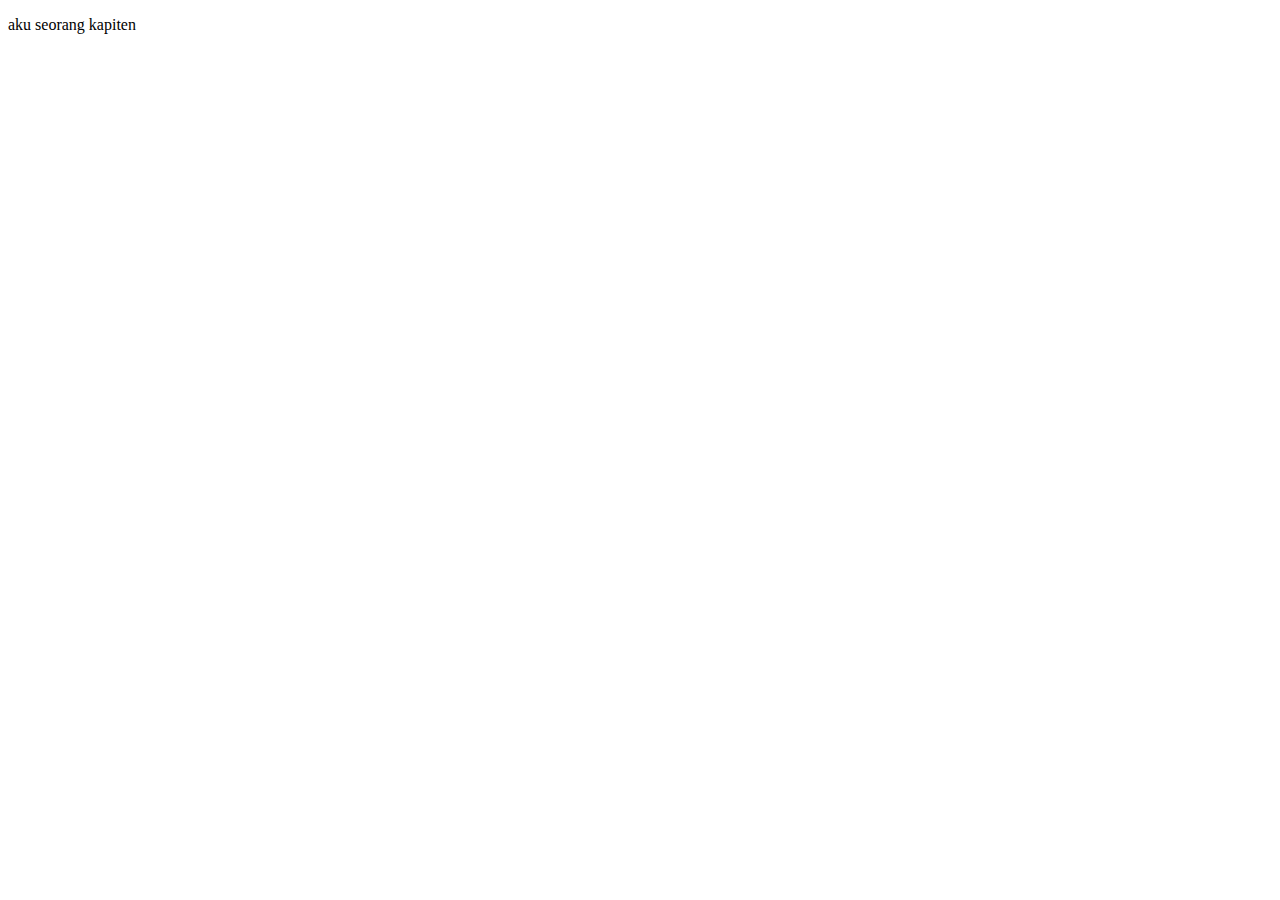
==== index.html @ fc20cdc6 "add index file" ====
<!DOCTYPE html>
<html>
<head>
    <meta charset='utf-8'>
    <meta http-equiv='X-UA-Compatible' content='IE=edge'>
    <title>Page Title</title>
    <meta name='viewport' content='width=device-width, initial-scale=1'>
    <link rel='stylesheet' type='text/css' media='screen' href='main.css'>
    <script src='main.js'></script>
</head>
<body>
    <p>aku seorang kapiten</p>
    
</body>
</html>
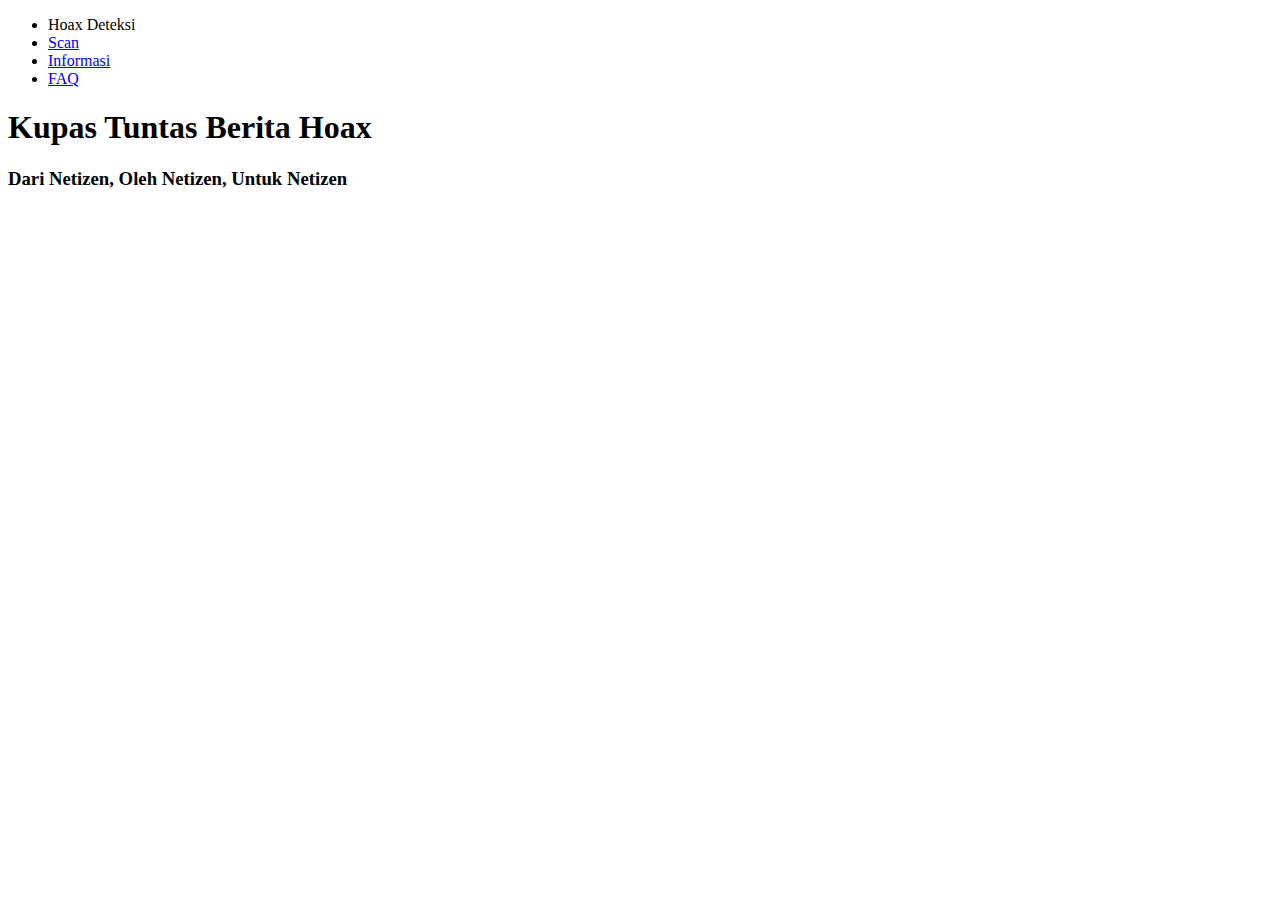
==== commit 58a5d51b: "updated home page" ====
--- a/index.html
+++ b/index.html
@@ -3,13 +3,35 @@
 <head>
     <meta charset='utf-8'>
     <meta http-equiv='X-UA-Compatible' content='IE=edge'>
-    <title>Page Title</title>
+    <title>Hoax Detection</title>
     <meta name='viewport' content='width=device-width, initial-scale=1'>
     <link rel='stylesheet' type='text/css' media='screen' href='main.css'>
-    <script src='main.js'></script>
 </head>
 <body>
-    <p>aku seorang kapiten</p>
-    
+    <header>
+        <nav class="navbar">
+            <ul>
+                <li class="webname">Hoax Deteksi</li>
+                <li><a href="#home">Scan</a></li>
+                <li><a href="/informasi.html">Informasi</a></li>
+                <li><a href="#faq">FAQ</a></li>
+            </ul>
+        </nav>
+        <div class="jumbotron">
+            <div class="desc">
+                <h1 class="center-header">Kupas Tuntas Berita Hoax</h1>
+                <h3 class="center-header">Dari Netizen, Oleh Netizen, Untuk Netizen</h3>
+            </div>
+            <div class="img-header">
+                <img id="image-header" src=""
+            </div>
+        </div>
+    </header>
+
+    <main>
+        <div class="content">
+            
+        </div>
+    </main>
 </body>
 </html>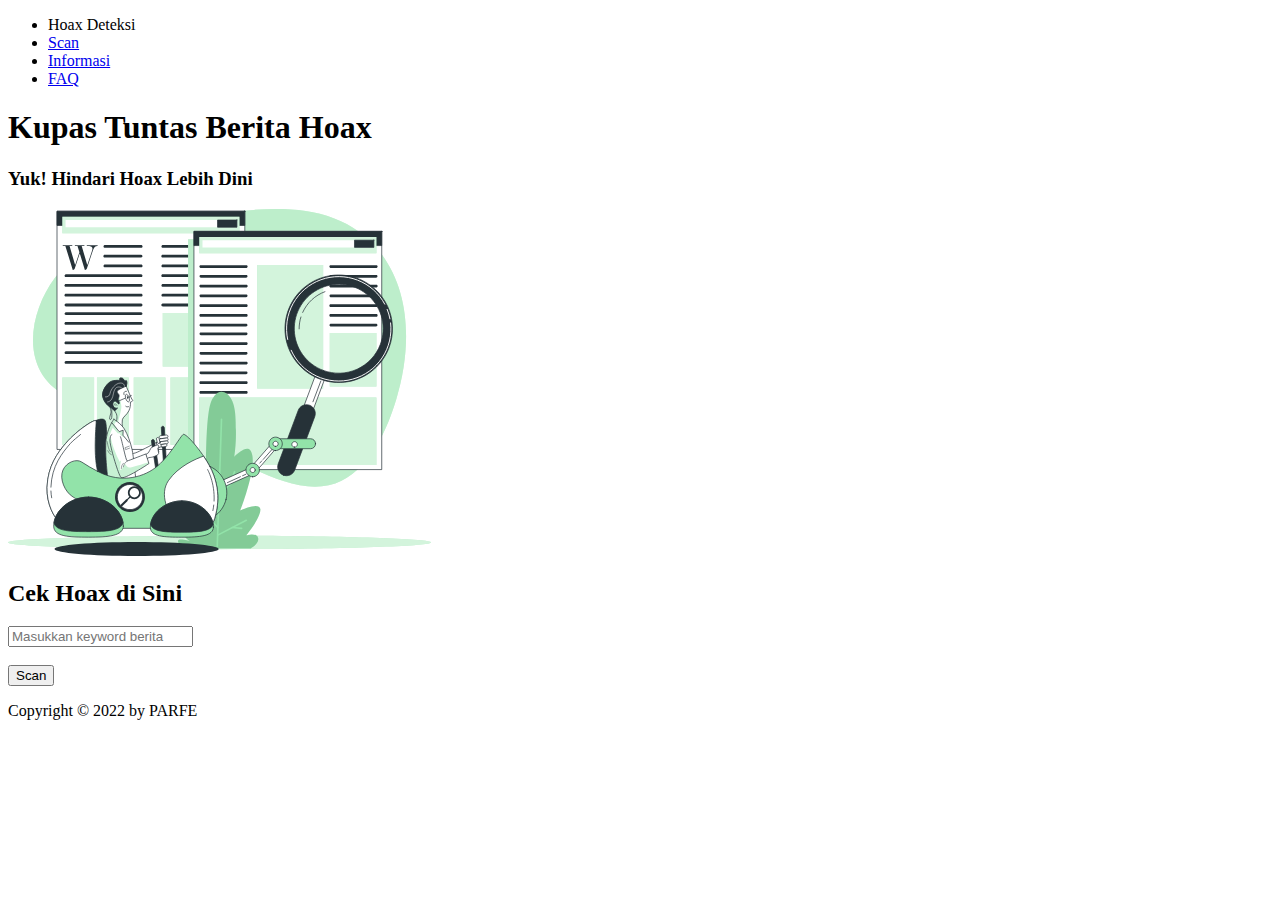
==== commit c09a841a: "updated home page" ====
--- a/index.html
+++ b/index.html
@@ -1,5 +1,6 @@
 <!DOCTYPE html>
 <html>
+
 <head>
     <meta charset='utf-8'>
     <meta http-equiv='X-UA-Compatible' content='IE=edge'>
@@ -7,6 +8,7 @@
     <meta name='viewport' content='width=device-width, initial-scale=1'>
     <link rel='stylesheet' type='text/css' media='screen' href='main.css'>
 </head>
+
 <body>
     <header>
         <nav class="navbar">
@@ -20,18 +22,33 @@
         <div class="jumbotron">
             <div class="desc">
                 <h1 class="center-header">Kupas Tuntas Berita Hoax</h1>
-                <h3 class="center-header">Dari Netizen, Oleh Netizen, Untuk Netizen</h3>
+                <h3 class="center-header">Yuk! Hindari Hoax Lebih Dini</h3>
             </div>
             <div class="img-header">
-                <img id="image-header" src=""
+                <img id="image-header" src="/assets/img/img-header.svg">
             </div>
         </div>
     </header>
 
     <main>
         <div class="content">
-            
+            <div class="main-fitur">
+                <div class="main-guide">
+                    <h2>Cek Hoax di Sini</h2>
+                </div>
+                <div class="form">
+                    <form>
+                        <input type="text" id="news-keyword" placeholder="Masukkan keyword berita"><br><br>
+                        <input type="submit" value="Scan">
+                    </form>
+                </div>
+            </div>
         </div>
     </main>
+
+    <footer>
+        <p>Copyright &copy; 2022 by PARFE</p>
+    </footer>
 </body>
+
 </html>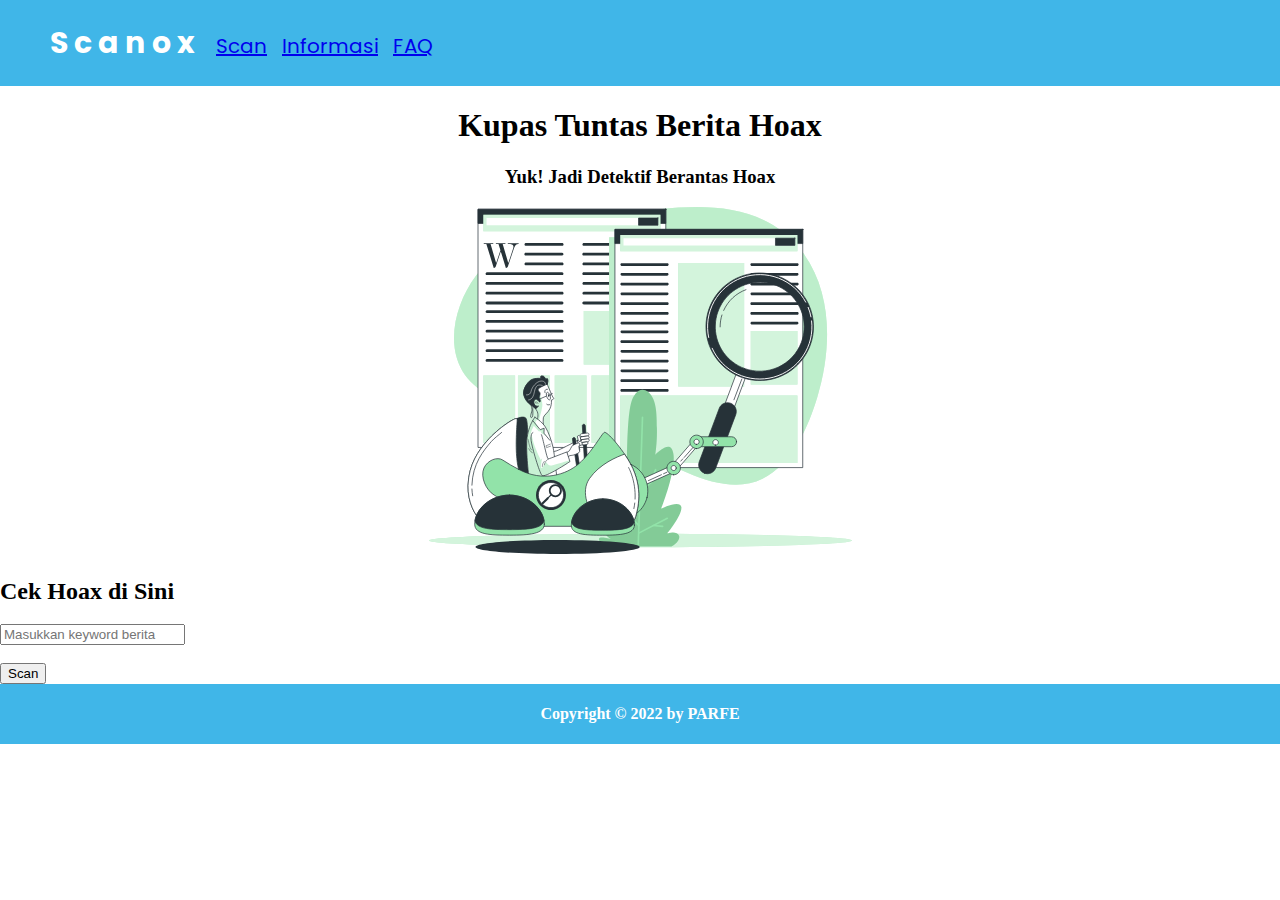
==== commit ac3f7dea: "updated index file" ====
--- a/index.html
+++ b/index.html
@@ -6,14 +6,14 @@
     <meta http-equiv='X-UA-Compatible' content='IE=edge'>
     <title>Hoax Detection</title>
     <meta name='viewport' content='width=device-width, initial-scale=1'>
-    <link rel='stylesheet' type='text/css' media='screen' href='main.css'>
+    <link rel='stylesheet' type='text/css' media='screen' href='assets/css/style.css'>
 </head>
 
 <body>
     <header>
         <nav class="navbar">
             <ul>
-                <li class="webname">Hoax Deteksi</li>
+                <li class="webname">Scanox</li>
                 <li><a href="#home">Scan</a></li>
                 <li><a href="/informasi.html">Informasi</a></li>
                 <li><a href="#faq">FAQ</a></li>
@@ -22,7 +22,7 @@
         <div class="jumbotron">
             <div class="desc">
                 <h1 class="center-header">Kupas Tuntas Berita Hoax</h1>
-                <h3 class="center-header">Yuk! Hindari Hoax Lebih Dini</h3>
+                <h3 class="center-header">Yuk! Jadi Detektif Berantas Hoax</h3>
             </div>
             <div class="img-header">
                 <img id="image-header" src="/assets/img/img-header.svg">
--- a/assets/css/style.css
+++ b/assets/css/style.css
@@ -0,0 +1,44 @@
+@import url(
+    'https://fonts.googleapis.com/css2?family=Poppins&display=swap'
+);
+
+body {
+    margin: 0;
+}
+
+header {
+    display: inline;
+}
+nav {
+    background-color: #40B6E8;
+    font-family: 'Poppins', sans-serif;
+    color: #FFFF;
+    font-size: 20px;
+    font-style: ;
+    padding: 20px 0;
+}
+nav ul {
+    background-color: #40B6E8;
+    margin: 0;
+    overflow: hidden;
+}
+nav li {
+    display: inline;
+    margin-left: 10px;
+}
+.webname{
+    font-size: 30px;
+    font-weight: bolder;
+    letter-spacing: 0.2em;
+}
+.jumbotron {
+    text-align: center;
+}
+
+footer {
+    padding: 5px;
+    color: #FFFF;
+    background-color:#40B6E8;
+    text-align: center;
+    font-weight: bold;
+}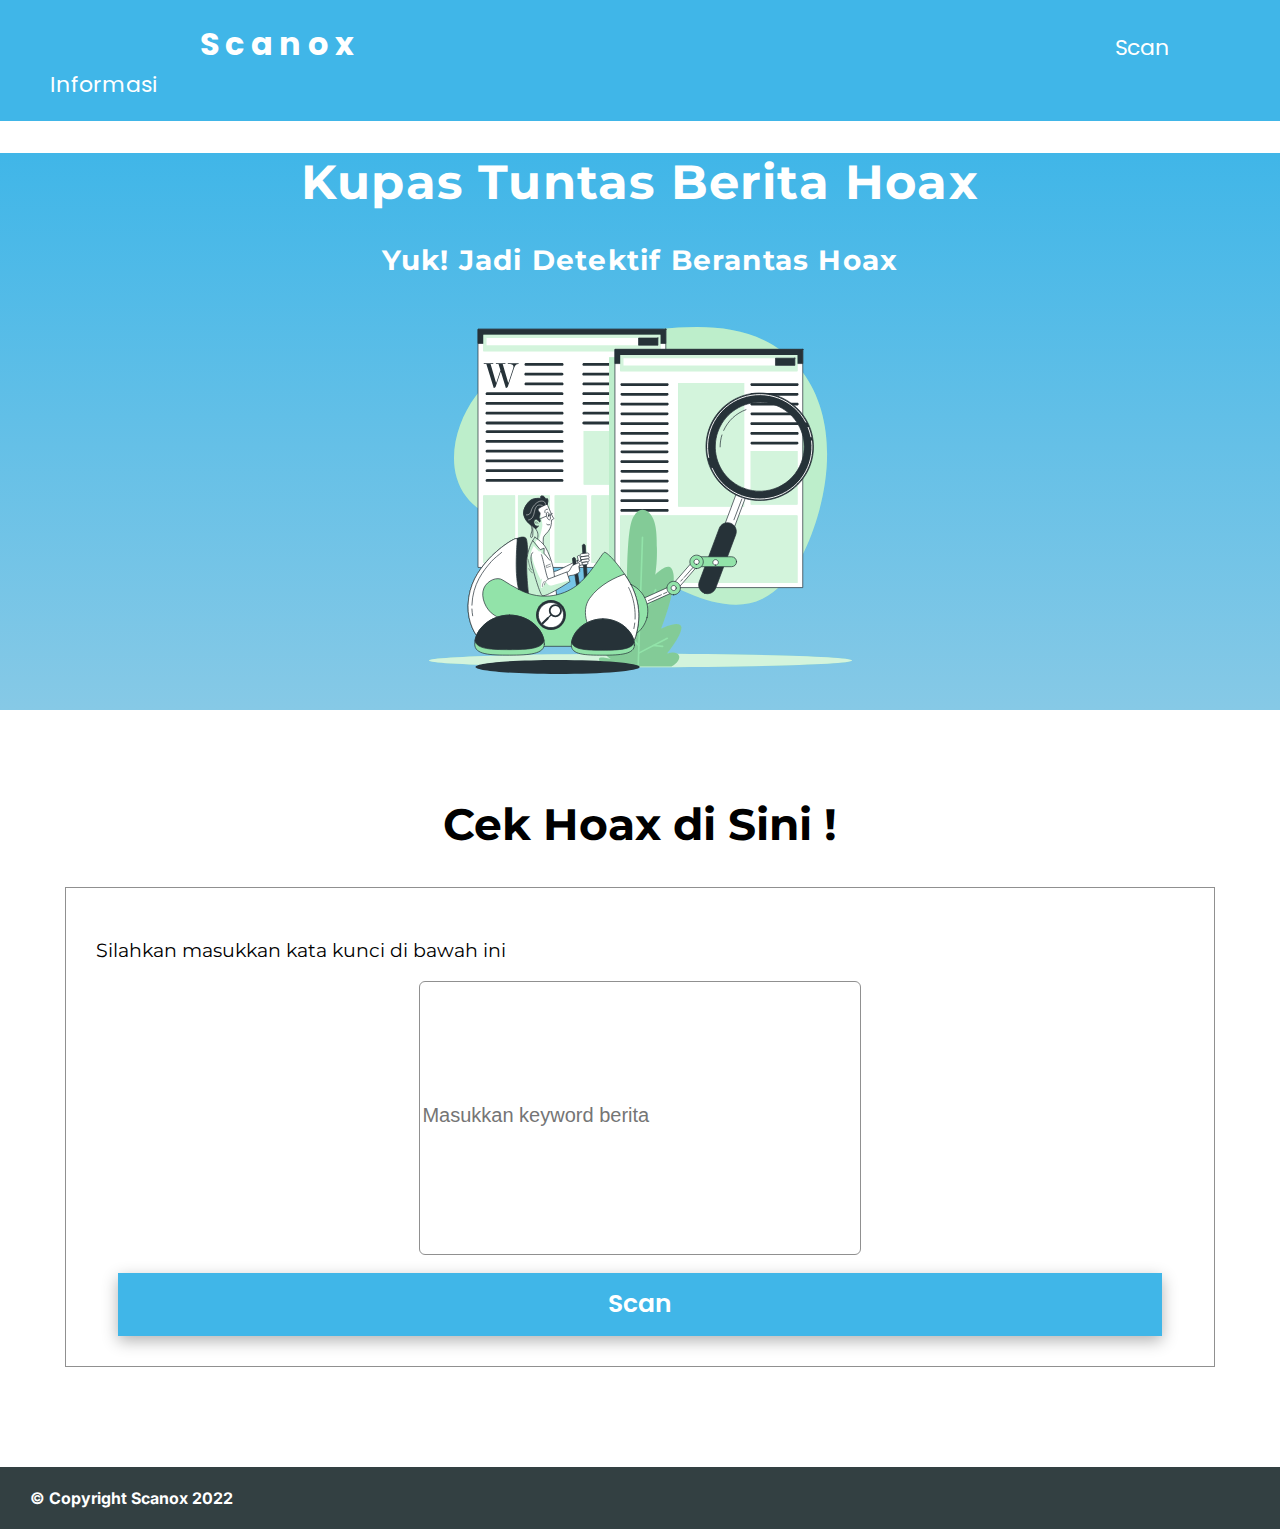
==== commit 227d0184: "updated home page" ====
--- a/index.html
+++ b/index.html
@@ -4,7 +4,7 @@
 <head>
     <meta charset='utf-8'>
     <meta http-equiv='X-UA-Compatible' content='IE=edge'>
-    <title>Hoax Detection</title>
+    <title>Scanox - Scanner Hoax</title>
     <meta name='viewport' content='width=device-width, initial-scale=1'>
     <link rel='stylesheet' type='text/css' media='screen' href='assets/css/style.css'>
 </head>
@@ -14,9 +14,8 @@
         <nav class="navbar">
             <ul>
                 <li class="webname">Scanox</li>
-                <li><a href="#home">Scan</a></li>
-                <li><a href="/informasi.html">Informasi</a></li>
-                <li><a href="#faq">FAQ</a></li>
+                <li class="nav-right"><a href="#home">Scan</a></li>
+                <li class="nav-right"><a href="/informasi.html">Informasi</a></li>
             </ul>
         </nav>
         <div class="jumbotron">
@@ -34,12 +33,19 @@
         <div class="content">
             <div class="main-fitur">
                 <div class="main-guide">
-                    <h2>Cek Hoax di Sini</h2>
+                    <h2>Cek Hoax di Sini !</h2>
                 </div>
                 <div class="form">
                     <form>
-                        <input type="text" id="news-keyword" placeholder="Masukkan keyword berita"><br><br>
-                        <input type="submit" value="Scan">
+                        <div class="desc-guide">
+                            <p>Silahkan masukkan kata kunci di bawah ini</p>
+                        </div>
+                        <div>
+                            <input class="news-keyword" type="text" placeholder="Masukkan keyword berita"><br><br>
+                        </div>
+                        <div>
+                            <input class="scan" type="submit" value="Scan">
+                        </div>
                     </form>
                 </div>
             </div>
@@ -47,7 +53,7 @@
     </main>
 
     <footer>
-        <p>Copyright &copy; 2022 by PARFE</p>
+        <p>&copy; Copyright Scanox 2022</p>
     </footer>
 </body>
 
--- a/assets/css/style.css
+++ b/assets/css/style.css
@@ -1,5 +1,5 @@
 @import url(
-    'https://fonts.googleapis.com/css2?family=Poppins&display=swap'
+    'https://fonts.googleapis.com/css2?family=Inter:wght@100&family=Montserrat:wght@300&family=Poppins&display=swap'
 );
 
 body {
@@ -14,8 +14,8 @@
     font-family: 'Poppins', sans-serif;
     color: #FFFF;
     font-size: 20px;
-    font-style: ;
     padding: 20px 0;
+    margin: 0;
 }
 nav ul {
     background-color: #40B6E8;
@@ -26,19 +26,87 @@
     display: inline;
     margin-left: 10px;
 }
-.webname{
-    font-size: 30px;
+nav a {
+    text-decoration: none;
+    color: #FFFF;
+}
+nav a:hover {
+    font-weight: bolder;
+}
+.webname {
+    padding-left: 150px;
+    padding-right: 740px;
+    font-size: 32px;
     font-weight: bolder;
     letter-spacing: 0.2em;
 }
+.nav-right {
+    padding-right: 30px;
+    font-size: 22px;
+}
+.desc {
+    margin-bottom: 50px;
+}
 .jumbotron {
     text-align: center;
+    background: linear-gradient(180deg, #40B6E8 0%, #86C9E6 100%);
+    font-family: 'Montserrat', sans-serif;
+    font-size: 1.5em;
+    font-weight: 500;
+    letter-spacing: 0.05em;
+    color: #FFFF;
+    padding-bottom: 30px;
+}
+
+.main-fitur {
+    text-align: center;
+    padding-top: 50px;
+    padding-bottom: 100px;
+}
+.main-guide h2 {
+    font-size: 2.75em;
+    font-family: 'Montserrat', sans-serif;
+}
+.form {
+    display: inline-block;
+    border: 1px solid #909090;
+    width: 85%;
+    padding: 30px;
+}
+.desc-guide {
+    font-size: 1.2em;
+    font-family: 'Montserrat', sans-serif;
+    text-align: left;
+}
+.news-keyword {
+    width: 40%;
+    height: 30vh;
+    border: 1px solid #909090;
+    border-radius: 6px;
+    text-align: left!important;
+}
+::placeholder {
+    font-size: 1.5em;
+    vertical-align: text-top;
+}
+
+.scan {
+    width: 96%;
+    height: 7vh;
+    border-color: transparent;
+    background-color: #40B6E8;
+    color: #FFFF;
+    font-size: 25px;
+    font-family: 'Poppins', sans-serif;
+    font-weight: 600;
+    box-shadow: 0px 5px 15px rgba(0, 0, 0, 0.3);
 }
 
 footer {
     padding: 5px;
-    color: #FFFF;
-    background-color:#40B6E8;
-    text-align: center;
+    padding-left: 30px;
+    color: white;
+    font-family: 'Inter', sans-serif;
+    background-color:#334042;
     font-weight: bold;
 }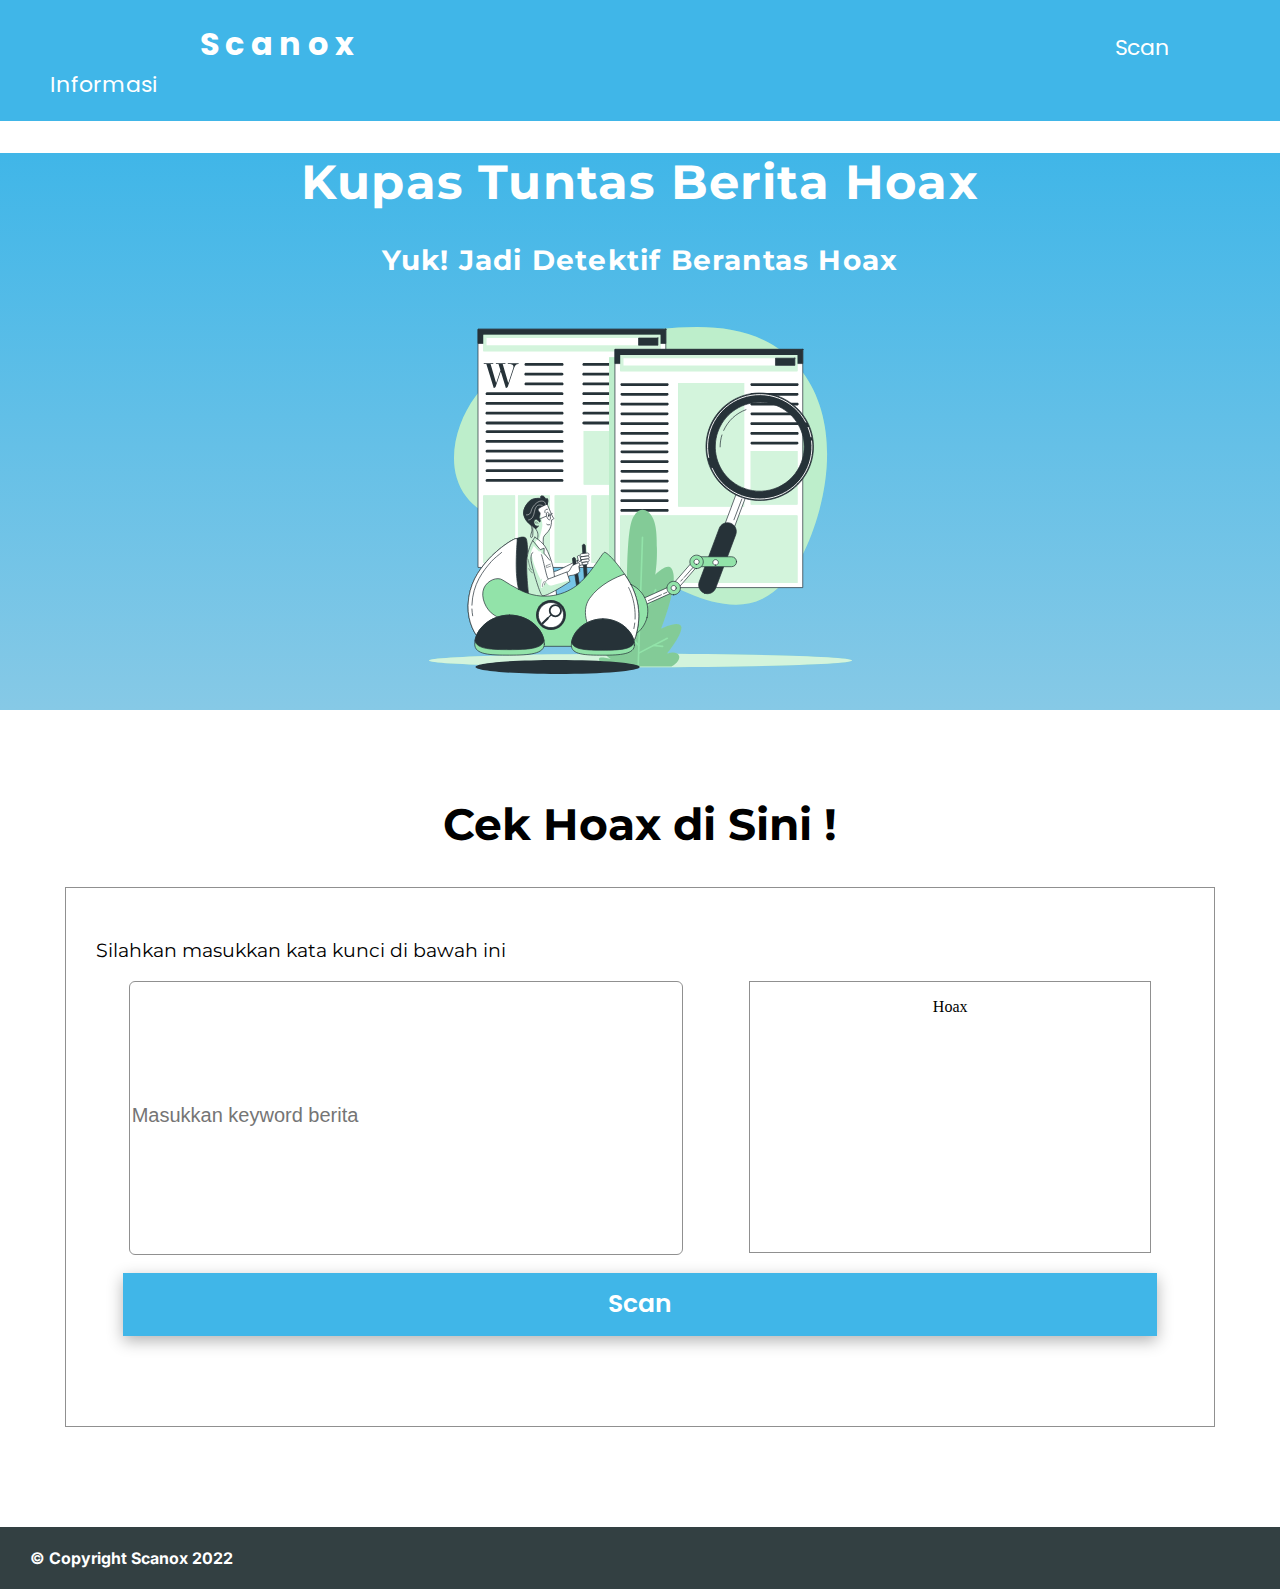
==== commit 74346d91: "updated home page" ====
--- a/index.html
+++ b/index.html
@@ -40,8 +40,13 @@
                         <div class="desc-guide">
                             <p>Silahkan masukkan kata kunci di bawah ini</p>
                         </div>
-                        <div>
-                            <input class="news-keyword" type="text" placeholder="Masukkan keyword berita"><br><br>
+                        <div class="content-scan">
+                            <div>
+                                <input class="news-keyword" type="text" placeholder="Masukkan keyword berita"><br><br>
+                            </div>
+                            <div class="card-scan">
+                                <p>Hoax</p>
+                            </div>
                         </div>
                         <div>
                             <input class="scan" type="submit" value="Scan">
--- a/assets/css/style.css
+++ b/assets/css/style.css
@@ -1,5 +1,4 @@
-@import url(
-    'https://fonts.googleapis.com/css2?family=Inter:wght@100&family=Montserrat:wght@300&family=Poppins&display=swap'
+@import url('https://fonts.googleapis.com/css2?family=Inter:wght@100&family=Montserrat:wght@300&family=Poppins&display=swap'
 );
 
 body {
@@ -9,6 +8,7 @@
 header {
     display: inline;
 }
+
 nav {
     background-color: #40B6E8;
     font-family: 'Poppins', sans-serif;
@@ -17,22 +17,27 @@
     padding: 20px 0;
     margin: 0;
 }
+
 nav ul {
     background-color: #40B6E8;
     margin: 0;
     overflow: hidden;
 }
+
 nav li {
     display: inline;
     margin-left: 10px;
 }
+
 nav a {
     text-decoration: none;
     color: #FFFF;
 }
+
 nav a:hover {
     font-weight: bolder;
 }
+
 .webname {
     padding-left: 150px;
     padding-right: 740px;
@@ -40,13 +45,16 @@
     font-weight: bolder;
     letter-spacing: 0.2em;
 }
+
 .nav-right {
     padding-right: 30px;
     font-size: 22px;
 }
+
 .desc {
     margin-bottom: 50px;
 }
+
 .jumbotron {
     text-align: center;
     background: linear-gradient(180deg, #40B6E8 0%, #86C9E6 100%);
@@ -63,35 +71,53 @@
     padding-top: 50px;
     padding-bottom: 100px;
 }
+
 .main-guide h2 {
     font-size: 2.75em;
     font-family: 'Montserrat', sans-serif;
 }
+
 .form {
     display: inline-block;
     border: 1px solid #909090;
     width: 85%;
     padding: 30px;
+    padding-bottom: 10vh;
 }
+
 .desc-guide {
     font-size: 1.2em;
     font-family: 'Montserrat', sans-serif;
     text-align: left;
 }
+
+.content-scan {
+    display: grid;
+    grid-template-columns: auto auto;
+    gap: 7%;
+    padding-left: 3%;
+    padding-right: 3%;
+}
+
 .news-keyword {
-    width: 40%;
+    width: 100%;
     height: 30vh;
     border: 1px solid #909090;
     border-radius: 6px;
-    text-align: left!important;
 }
+
+.card-scan {
+    height: 30vh;
+    border: 1px solid #909090;
+}
+
 ::placeholder {
     font-size: 1.5em;
     vertical-align: text-top;
 }
 
 .scan {
-    width: 96%;
+    width: 95%;
     height: 7vh;
     border-color: transparent;
     background-color: #40B6E8;
@@ -107,6 +133,6 @@
     padding-left: 30px;
     color: white;
     font-family: 'Inter', sans-serif;
-    background-color:#334042;
+    background-color: #334042;
     font-weight: bold;
 }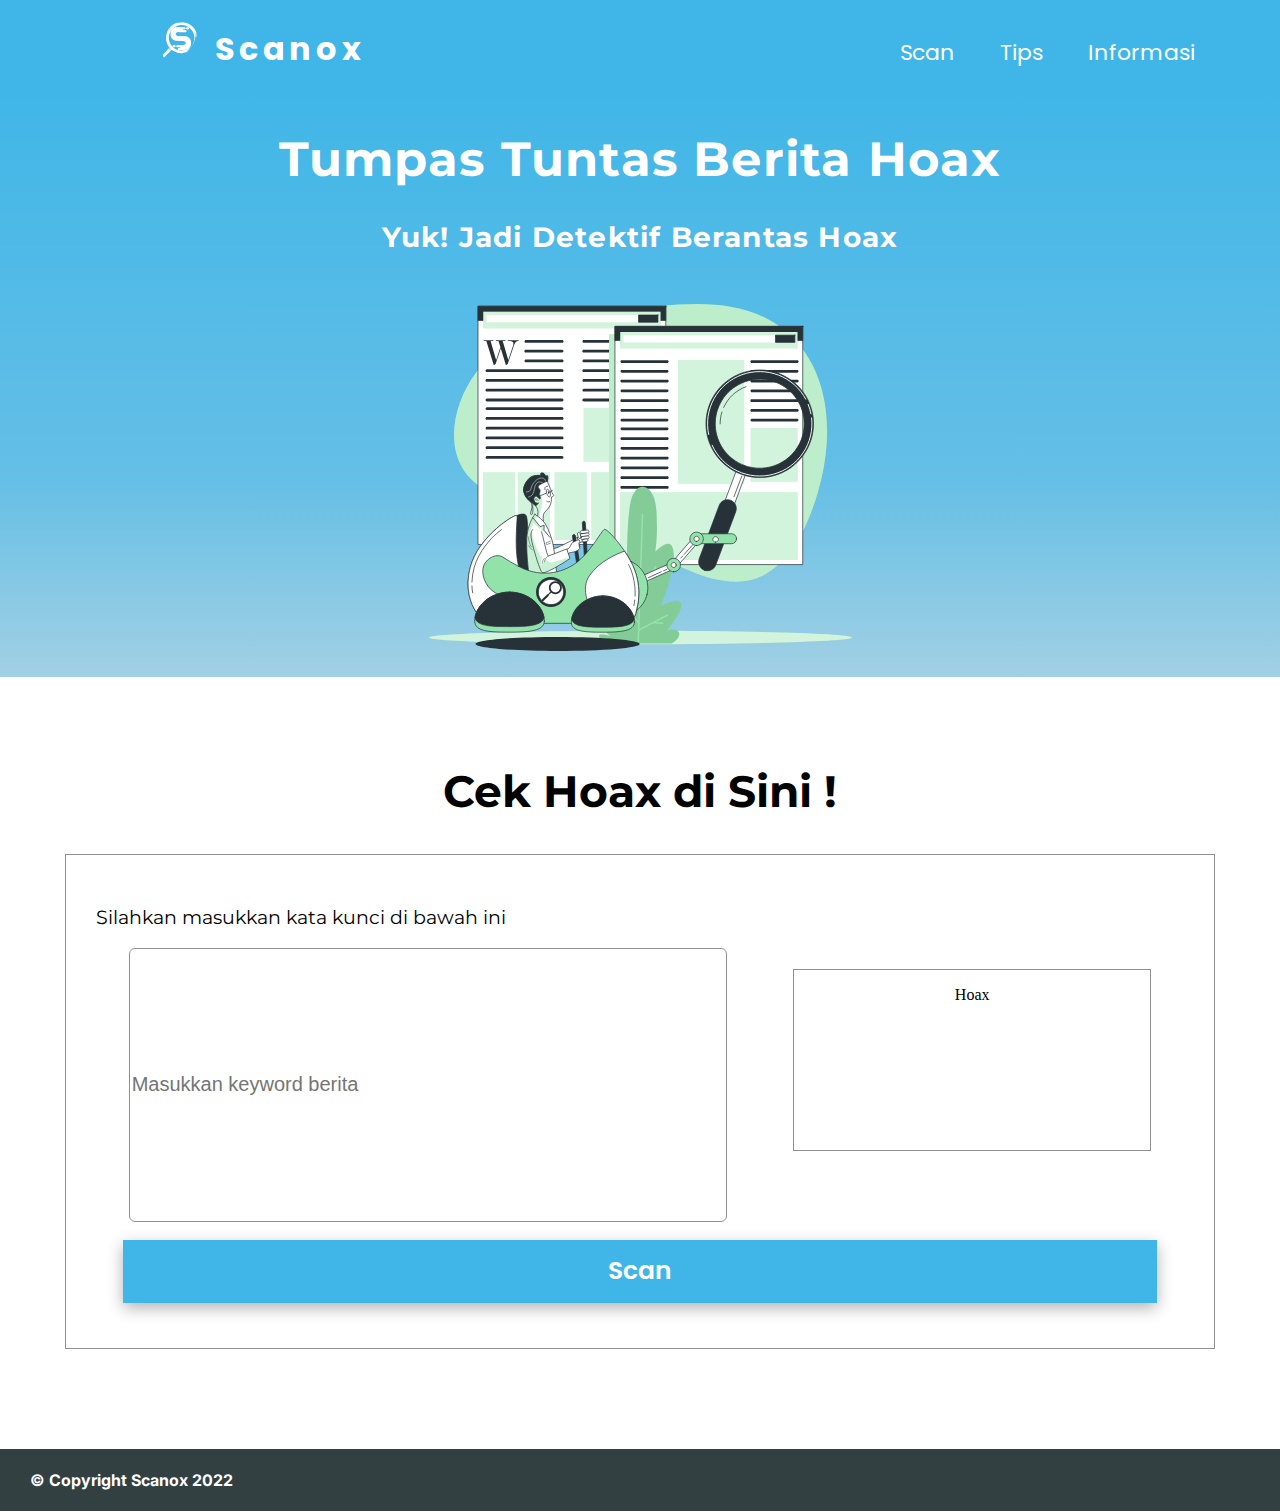
==== commit 5e3bf34f: "updated home page" ====
--- a/index.html
+++ b/index.html
@@ -13,14 +13,17 @@
     <header>
         <nav class="navbar">
             <ul>
-                <li class="webname">Scanox</li>
+
+                <li class="webname"><a href="#"><img class="header-logo" src="/assets/img/logo.svg" alt=""></a>Scanox
+                </li>
                 <li class="nav-right"><a href="#home">Scan</a></li>
-                <li class="nav-right"><a href="/informasi.html">Informasi</a></li>
+                <li class="nav-right"><a href="tips.html">Tips</a></li>
+                <li class="nav-right"><a href="informasi.html">Informasi</a></li>
             </ul>
         </nav>
         <div class="jumbotron">
             <div class="desc">
-                <h1 class="center-header">Kupas Tuntas Berita Hoax</h1>
+                <h1 class="center-header">Tumpas Tuntas Berita Hoax</h1>
                 <h3 class="center-header">Yuk! Jadi Detektif Berantas Hoax</h3>
             </div>
             <div class="img-header">
--- a/assets/css/style.css
+++ b/assets/css/style.css
@@ -14,14 +14,15 @@
     font-family: 'Poppins', sans-serif;
     color: #FFFF;
     font-size: 20px;
-    padding: 20px 0;
-    margin: 0;
+    padding: 20px 0 20px 0;
 }
 
 nav ul {
     background-color: #40B6E8;
+    overflow: hidden;
     margin: 0;
-    overflow: hidden;
+    padding: 0;
+    width: 100;
 }
 
 nav li {
@@ -38,12 +39,17 @@
     font-weight: bolder;
 }
 
+.header-logo {
+    width: 40px;
+    margin-right: 15px;
+}
+
 .webname {
     padding-left: 150px;
-    padding-right: 740px;
+    padding-right: 40vw;
     font-size: 32px;
     font-weight: bolder;
-    letter-spacing: 0.2em;
+    letter-spacing: 0.15em;
 }
 
 .nav-right {
@@ -57,13 +63,14 @@
 
 .jumbotron {
     text-align: center;
-    background: linear-gradient(180deg, #40B6E8 0%, #86C9E6 100%);
+    background: linear-gradient(180deg, #40B6E8 0%, #65BFE6 66.15%, #A1D0E4 99.48%);
     font-family: 'Montserrat', sans-serif;
     font-size: 1.5em;
     font-weight: 500;
     letter-spacing: 0.05em;
     color: #FFFF;
-    padding-bottom: 30px;
+    padding-bottom: 20px;
+    padding-top: 5px;
 }
 
 .main-fitur {
@@ -82,7 +89,7 @@
     border: 1px solid #909090;
     width: 85%;
     padding: 30px;
-    padding-bottom: 10vh;
+    padding-bottom: 5vh;
 }
 
 .desc-guide {
@@ -104,15 +111,17 @@
     height: 30vh;
     border: 1px solid #909090;
     border-radius: 6px;
+    font-size: 20px;
 }
 
 .card-scan {
-    height: 30vh;
+    margin-top: 6%;
+    height: 20vh;
     border: 1px solid #909090;
 }
 
 ::placeholder {
-    font-size: 1.5em;
+    font-size: 1em;
     vertical-align: text-top;
 }
 
